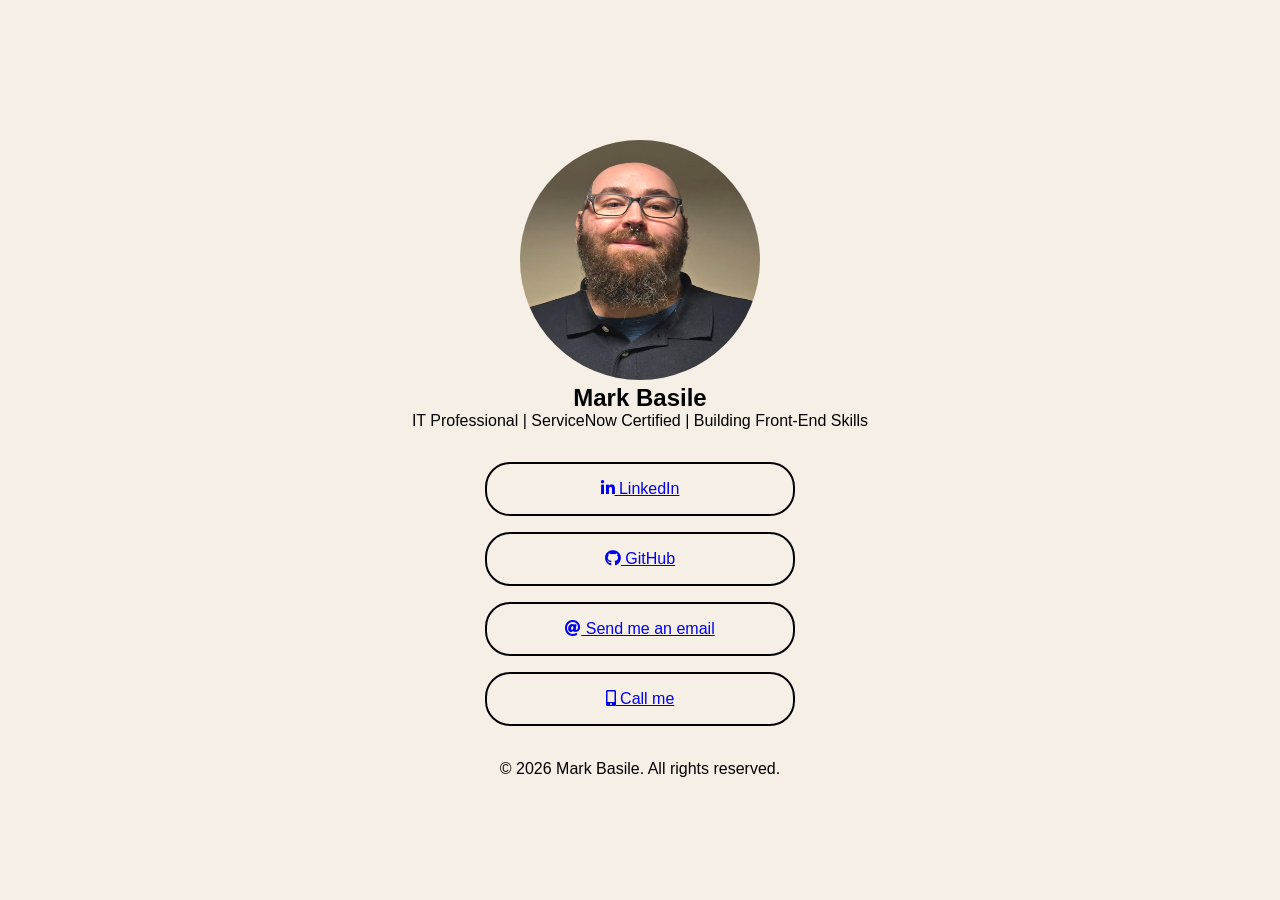
==== personal-dev-link-tree/index.html @ 5d792a34 "feat: add header image, HTML structure, and base CSS" ====
<!DOCTYPE html>
<html lang="en">

    <head>
        <meta charset="UTF-8">
        <meta name="personal-dev-links" content="a tree of links for my developer socilas and contact">
        <meta name="viewport" content="width=device-width, initial-scale=1.0">
        <title>Mark Basile Dev Links</title>
        <link rel="stylesheet" href="./styles.css" />
        <link rel="stylesheet" href="https://cdnjs.cloudflare.com/ajax/libs/font-awesome/5.15.4/css/all.min.css" />
    </head>

    <body>
        <main>
            <section class="card">
                <header class="about-me">
                    <img src="./MBasile_Corp_Photo.png" id="professional-picture" alt="Professional picture of Mark Basile" />
                    <h1>Mark Basile</h1>
                    <p>IT Professional | ServiceNow Certified | Building Front-End Skills</p>
                </header>
                
                <div class="card-links">
                    <ul>
                        <li class="btn"><a href="https://www.linkedin.com/in/markcbasile" target="_blank" class="card-details" rel="noopener noreferrer"><i
                                class="fab fa-linkedin-in"></i>
                            LinkedIn</a></li>                        
                        <li class="btn"><a href="https://github.com/markcbasile-coder" target="_blank" class="card-details" rel="noopener noreferrer"><i class="fab fa-github"></i>
                            GitHub</a></li>
                        <li class="btn"><a href="mailto:markcbasile@gmail.com" class="card-details" rel="noopener noreferrer"><i class="fas fa-at"></i> Send me an email</a></li>
                        <li class="btn"><a href="tel:703-728-6570" class="card-details" rel="noopener noreferrer"><i class="fas fa-mobile-alt"></i> Call me</a></li>
                    </ul>
                </div>
            </section>
        </main>
    </body>
    <footer>
        <p>&copy; 2026 Mark Basile. All rights reserved.</p>
    </footer>

</html>
---- personal-dev-link-tree/styles.css ----
:root {
  /* Page & Layout Colors */
  --bg-page: #f5efe6;
  --bg-card: #e8dfd8;
  --text-main: #1c1917;
  --text-muted: #57534e;

  /* Button Default State (Slate Blue) */
  --btn-bg: #2563eb;
  --btn-text: #ffffff;
  --btn-border: #1d4ed8;

  /* Button Hover State (Deep Midnight) */
  --btn-hover-bg: #1e293b;
  --btn-hover-text: #ffffff;
  --btn-hover-border: #38bdf8;
}

*, ::before, ::after {

    margin: 0;
    padding: 0;
}

html{
    font-size: 100%;
    font-family: Helvetica, Arial, sans-serif;
}

body{
    display: flex;
    flex-direction: column;
    align-items: center;
    justify-content: center;
    text-align: center;
    box-sizing: border-box;
    background: var(--bg-page);
    height: 100vh;
    width: 100vw;
}

.card {
    display: flex;
    flex-direction: column;
    align-items: center;
    margin: 2vh auto;
    padding: 1vh auto;
}

header {
    height: 25%;
    width: 100%;
}

.card-links {
    height: 75%;
    width: 75%;
    margin-top: 1rem;
}

.btn {
    list-style: none;
    height: 25%;
    padding: 1rem;
    border-radius: 25px;
    border: 2px solid black;
    margin: 1rem;
}

img {
    height: 15rem;
    width: 15rem;
    border-radius: 50%;
    border-color: transparent;
}
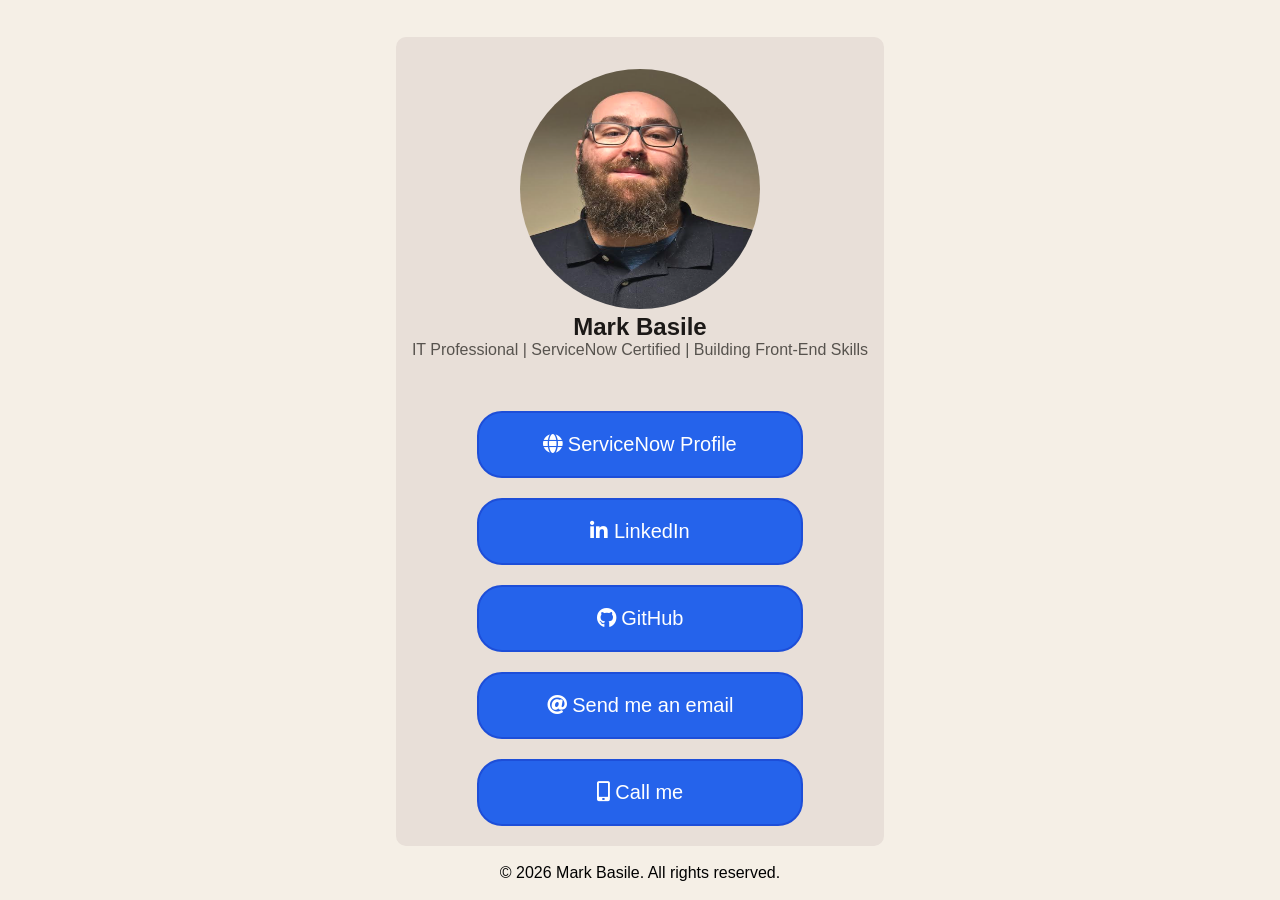
==== commit e62f3557: "feat: made buttons interactive, add links, compl styling, organized html and css" ====
--- a/personal-dev-link-tree/index.html
+++ b/personal-dev-link-tree/index.html
@@ -21,13 +21,11 @@
                 
                 <div class="card-links">
                     <ul>
-                        <li class="btn"><a href="https://www.linkedin.com/in/markcbasile" target="_blank" class="card-details" rel="noopener noreferrer"><i
-                                class="fab fa-linkedin-in"></i>
-                            LinkedIn</a></li>                        
-                        <li class="btn"><a href="https://github.com/markcbasile-coder" target="_blank" class="card-details" rel="noopener noreferrer"><i class="fab fa-github"></i>
-                            GitHub</a></li>
-                        <li class="btn"><a href="mailto:markcbasile@gmail.com" class="card-details" rel="noopener noreferrer"><i class="fas fa-at"></i> Send me an email</a></li>
-                        <li class="btn"><a href="tel:703-728-6570" class="card-details" rel="noopener noreferrer"><i class="fas fa-mobile-alt"></i> Call me</a></li>
+                        <li class="btn"><a href="#" class="card-details" target="_blank" class="card-details" rel="noopener noreferrer"></a><i class="fas fa-globe"></i> ServiceNow Profile</li>
+                        <li class="btn"><a href="https://www.linkedin.com/in/markcbasile" target="_blank" class="card-details" rel="noopener noreferrer"></a> <i class="fab fa-linkedin-in"></i> LinkedIn</li>                        
+                        <li class="btn"><a href="https://github.com/markcbasile-coder" target="_blank" class="card-details" rel="noopener noreferrer"></a><i class="fab fa-github"></i> GitHub</li>
+                        <li class="btn"><a href="mailto:markcbasile@gmail.com" class="card-details" rel="noopener noreferrer"></a><i class="fas fa-at"></i> Send me an email</li>
+                        <li class="btn"><a href="tel:703-728-6570" class="card-details" rel="noopener noreferrer"></a><i class="fas fa-mobile-alt"></i> Call me</li>
                     </ul>
                 </div>
             </section>
--- a/personal-dev-link-tree/styles.css
+++ b/personal-dev-link-tree/styles.css
@@ -17,7 +17,6 @@
 }
 
 *, ::before, ::after {
-
     margin: 0;
     padding: 0;
 }
@@ -43,6 +42,8 @@
     display: flex;
     flex-direction: column;
     align-items: center;
+    background-color: var(--bg-card);
+    border-radius: 10px;
     margin: 2vh auto;
     padding: 1vh auto;
 }
@@ -52,26 +53,52 @@
     width: 100%;
 }
 
+img {
+    margin-top: 1em;
+    height: 15em;
+    width: 15em;
+    border-radius: 50%;
+    border-color: transparent;
+}
+
+.about-me {
+    padding: 1em;
+}
+
+.about-me h1 {
+    color: var(--text-main);
+}
+
+.about-me p {
+    color: var(--text-muted);
+}
+
 .card-links {
     height: 75%;
     width: 75%;
-    margin-top: 1rem;
+    margin-top: 1em;
 }
 
 .btn {
     list-style: none;
     height: 25%;
-    padding: 1rem;
+    padding: 1em;
     border-radius: 25px;
-    border: 2px solid black;
-    margin: 1rem;
+    border: 2px solid var(--btn-border);
+    background-color: var(--btn-bg);
+    margin: 1em;
+    text-decoration: none;
+    font-size: 1.25rem;
+    color: var(--btn-text);
 }
 
-img {
-    height: 15rem;
-    width: 15rem;
-    border-radius: 50%;
-    border-color: transparent;
+.btn:hover {
+    background-color: var(--btn-hover-bg);
+    color: var(--btn-hover-text);
+    border: 2px solid var(--btn-hover-border);
+    height: 85%;
+    width: 85%;
+    box-shadow: -2px 2px 5px 2px gray;
+    translate: 5px;
 }
 
-
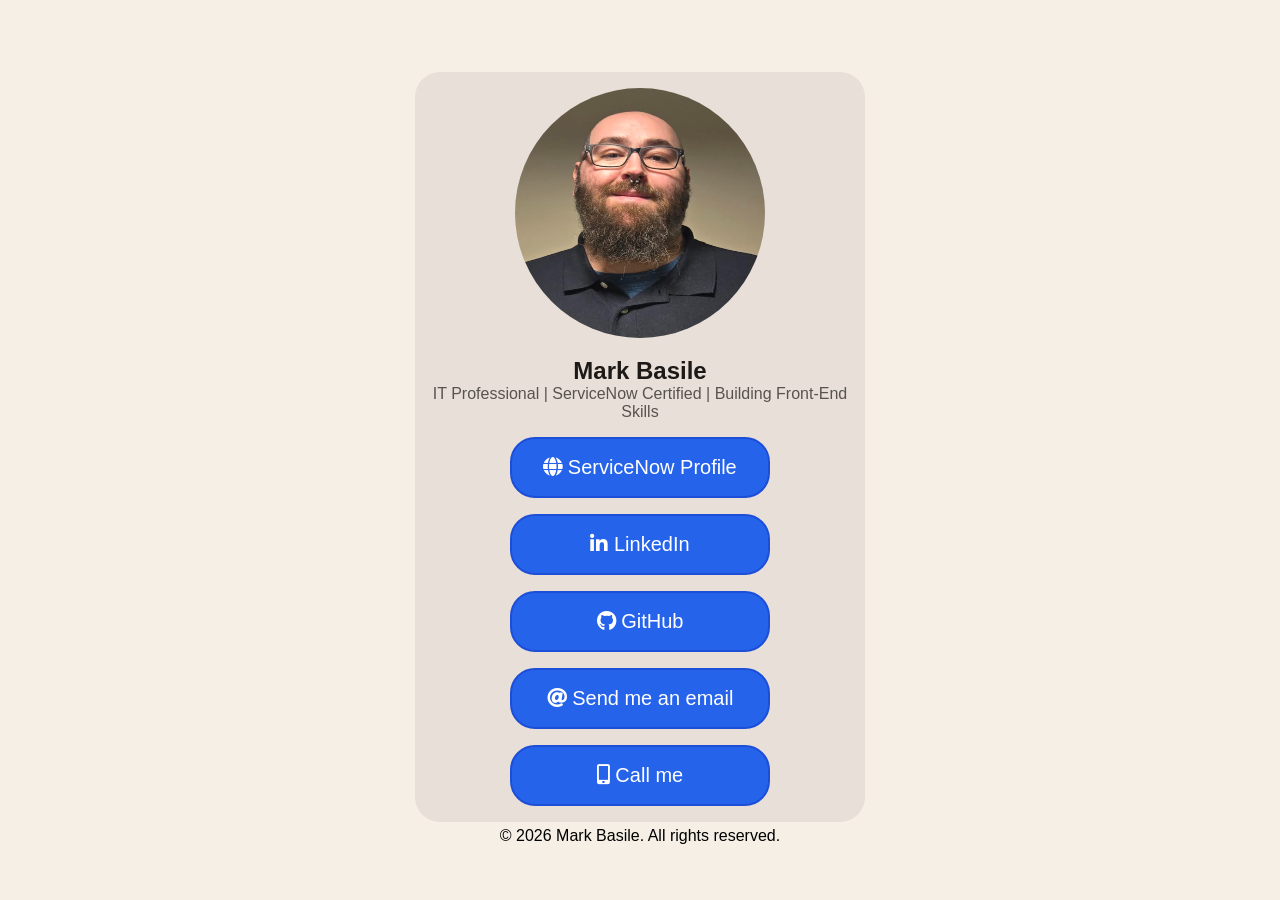
==== commit 03bb3e83: "fix: move footer inside body tag, broken button links, changed tranform for button hover to reduce j" ====
--- a/personal-dev-link-tree/index.html
+++ b/personal-dev-link-tree/index.html
@@ -21,18 +21,17 @@
                 
                 <div class="card-links">
                     <ul>
-                        <li class="btn"><a href="#" class="card-details" target="_blank" class="card-details" rel="noopener noreferrer"></a><i class="fas fa-globe"></i> ServiceNow Profile</li>
-                        <li class="btn"><a href="https://www.linkedin.com/in/markcbasile" target="_blank" class="card-details" rel="noopener noreferrer"></a> <i class="fab fa-linkedin-in"></i> LinkedIn</li>                        
-                        <li class="btn"><a href="https://github.com/markcbasile-coder" target="_blank" class="card-details" rel="noopener noreferrer"></a><i class="fab fa-github"></i> GitHub</li>
-                        <li class="btn"><a href="mailto:markcbasile@gmail.com" class="card-details" rel="noopener noreferrer"></a><i class="fas fa-at"></i> Send me an email</li>
-                        <li class="btn"><a href="tel:703-728-6570" class="card-details" rel="noopener noreferrer"></a><i class="fas fa-mobile-alt"></i> Call me</li>
+                        <li><a href="https://learning.servicenow.com/lxp/en/pages/nl-public-resume?id=nl_public&user=markcbasil879303" target="_blank" class="btn" rel="noopener noreferrer"><i class="fas fa-globe"></i> ServiceNow Profile</a></li>
+                        <li><a href="https://www.linkedin.com/in/markcbasile" target="_blank" class="btn" rel="noopener noreferrer"><i class="fab fa-linkedin-in"></i> LinkedIn</a></li>                        
+                        <li><a href="https://github.com/markcbasile-coder" target="_blank" class="btn" rel="noopener noreferrer"><i class="fab fa-github"></i> GitHub</a></li>
+                        <li><a href="mailto:markcbasile@gmail.com" class="btn" rel="noopener noreferrer"><i class="fas fa-at"></i> Send me an email</a></li>
+                        <li><a href="tel:703-728-6570" class="btn" rel="noopener noreferrer"><i class="fas fa-mobile-alt"></i> Call me</a></li>
                     </ul>
                 </div>
             </section>
         </main>
+        <footer>
+            <p>&copy; 2026 Mark Basile. All rights reserved.</p>
+        </footer>
     </body>
-    <footer>
-        <p>&copy; 2026 Mark Basile. All rights reserved.</p>
-    </footer>
-
 </html>
--- a/personal-dev-link-tree/styles.css
+++ b/personal-dev-link-tree/styles.css
@@ -34,31 +34,38 @@
     text-align: center;
     box-sizing: border-box;
     background: var(--bg-page);
-    height: 100vh;
+    min-height: 100vh;
     width: 100vw;
+    padding-top: 1em;
+}
+
+main {
+    height:98%;
+    width: 50%;
+    max-width: 450px;
+    margin-bottom: 5px;
 }
 
 .card {
     display: flex;
     flex-direction: column;
+    justify-content: flex-start;
     align-items: center;
     background-color: var(--bg-card);
-    border-radius: 10px;
-    margin: 2vh auto;
+    border-radius: 25px;
     padding: 1vh auto;
 }
 
 header {
-    height: 25%;
-    width: 100%;
+    height: 33%;
+    width: 95%;
 }
 
 img {
-    margin-top: 1em;
-    height: 15em;
-    width: 15em;
+    height: 250px;
+    width: 250px;
     border-radius: 50%;
-    border-color: transparent;
+    margin-bottom: 15px;
 }
 
 .about-me {
@@ -73,32 +80,50 @@
     color: var(--text-muted);
 }
 
-.card-links {
-    height: 75%;
-    width: 75%;
-    margin-top: 1em;
+.card-links{
+    display: flex;
+    flex-direction: column;
+    align-items: center;
+    justify-content: center;
+    height: 66%;
+    width: 99%;
+    padding-bottom: 1em;
+}
+
+ul {
+    list-style: none;
+    display: flex;
+    flex-direction: column;
+    align-items: center;
+    justify-content: center;
+    gap: 1rem;
+    width: 100%;
+    height: 100%;
+}
+
+li {
+    width: 100%;
 }
 
 .btn {
-    list-style: none;
-    height: 25%;
-    padding: 1em;
+    display: inline-block;
+    padding: 0.85em;
+    width: 50%;
     border-radius: 25px;
     border: 2px solid var(--btn-border);
     background-color: var(--btn-bg);
-    margin: 1em;
     text-decoration: none;
     font-size: 1.25rem;
     color: var(--btn-text);
+    transition: .25s ease-in-out;
 }
 
 .btn:hover {
     background-color: var(--btn-hover-bg);
     color: var(--btn-hover-text);
     border: 2px solid var(--btn-hover-border);
-    height: 85%;
-    width: 85%;
+    transform: scale(1.1);
     box-shadow: -2px 2px 5px 2px gray;
-    translate: 5px;
+    transition: .25s ease-in-out;
 }
 
